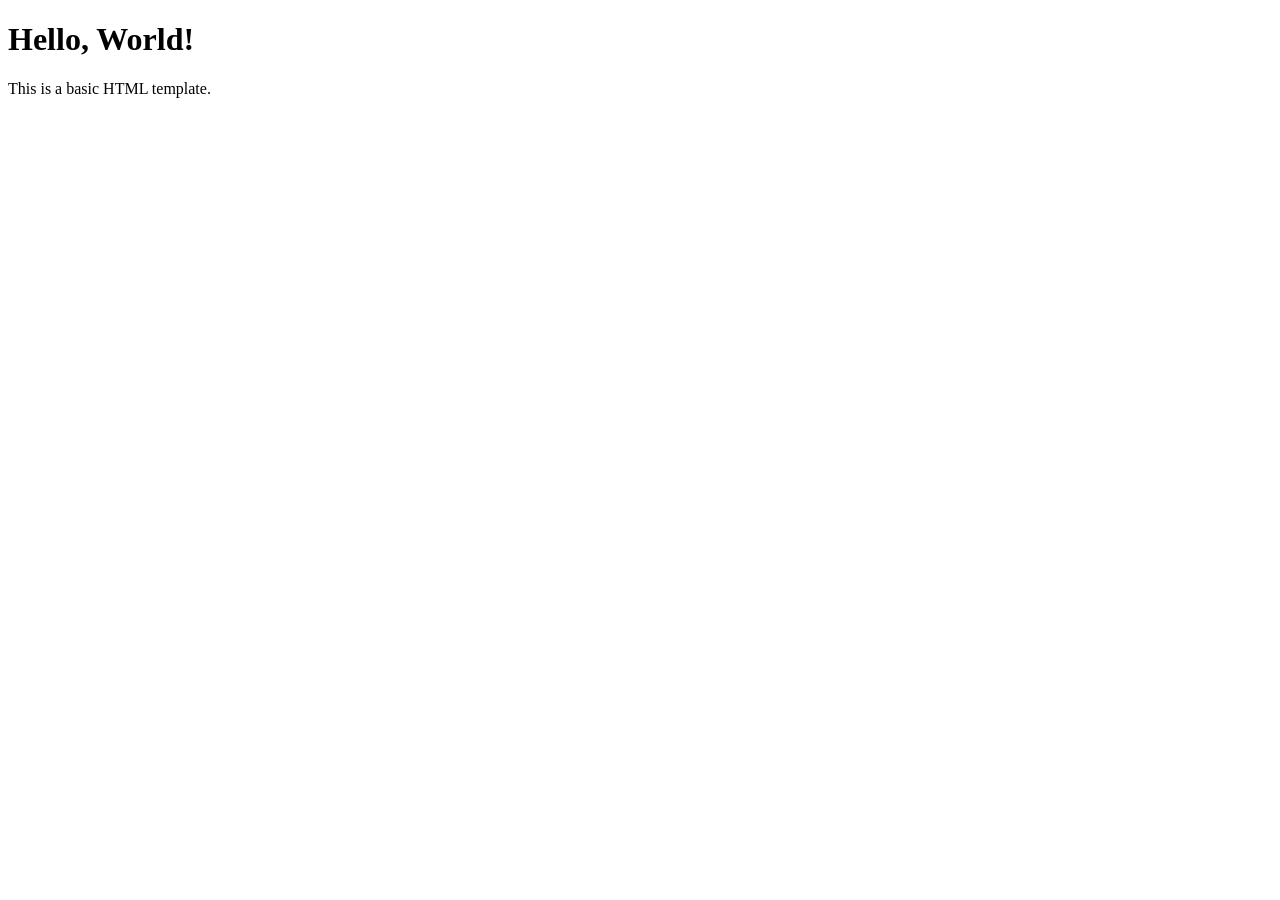
==== index.html @ 809285d4 "Create index.html" ====
<!DOCTYPE html>
<html lang="en">
<head>
    <meta charset="UTF-8">
    <meta name="viewport" content="width=device-width, initial-scale=1.0">
    <title>Document Title</title>
    <!-- Link external CSS stylesheet here -->
    <link rel="stylesheet" href="styles.css">
</head>
<body>

    <h1>Hello, World!</h1>
    <p>This is a basic HTML template.</p>

    <!-- Link external JavaScript file here -->
    <script src="script.js"></script>
</body>
</html>
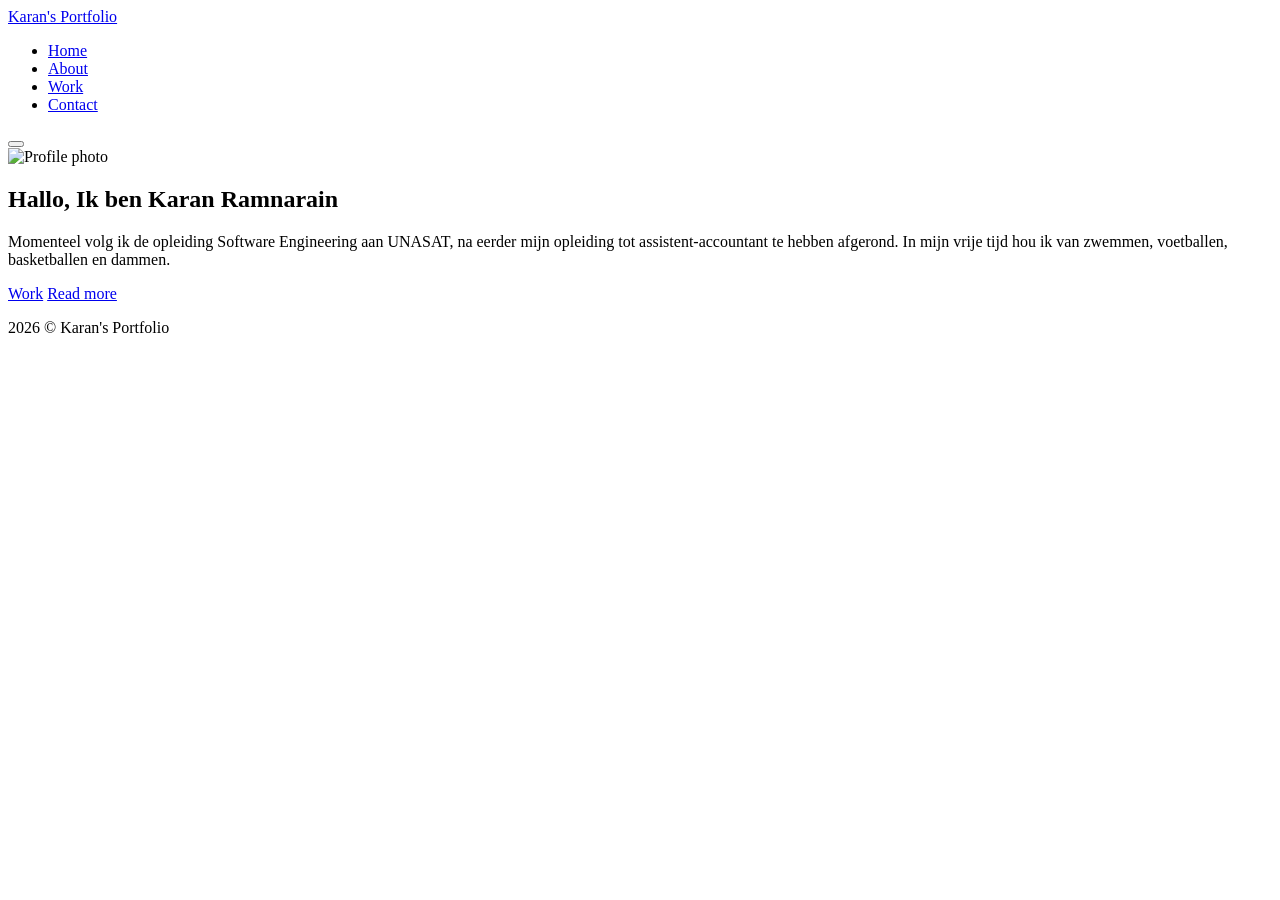
==== commit a94443c4: "Add files via upload" ====
--- a/index.html
+++ b/index.html
@@ -1,18 +1,69 @@
-<!DOCTYPE html>
-<html lang="en">
-<head>
-    <meta charset="UTF-8">
-    <meta name="viewport" content="width=device-width, initial-scale=1.0">
-    <title>Document Title</title>
-    <!-- Link external CSS stylesheet here -->
-    <link rel="stylesheet" href="styles.css">
-</head>
-<body>
-
-    <h1>Hello, World!</h1>
-    <p>This is a basic HTML template.</p>
-
-    <!-- Link external JavaScript file here -->
-    <script src="script.js"></script>
-</body>
-</html>
+<!DOCTYPE html>
+<html lang="en">
+<head>
+<meta charset="UTF-8">
+<meta name="viewport" content="width=device-width, initial-scale=1.0">
+<title>Karan's Portfolio</title>
+
+<link rel="stylesheet" href="css/style.css">
+
+</head>
+<body>
+
+    <nav class="navbar">
+        <div class="nav-logo"><a href="index.html">Karan's Portfolio</a></div>
+        <ul class="nav-links" id="navLinks">
+          <li><a href="index.html">Home</a></li>
+          <li><a href="about.html">About</a></li>
+          <li><a href="work.html">Work</a></li>
+          <li><a href="contact.html">Contact</a></li>
+        </ul>
+        <button class="hamburger" id="hamburger" aria-label="Toggle menu">
+          <span></span>
+          <span></span>
+          <span></span>
+        </button>
+      </nav>
+
+      <section class="hero" id="home">
+        <div class="hero-image">
+          <img src="img/karan-profile.jpg" alt="Profile photo">
+        </div>
+        <div class="hero-text">
+          <h1>Hallo, Ik ben Karan&nbsp;Ramnarain</h1>
+          <p>Momenteel volg ik de opleiding Software Engineering aan UNASAT, na eerder mijn opleiding tot assistent-accountant te hebben afgerond. In mijn vrije tijd hou ik van zwemmen, voetballen, basketballen en dammen.</p>
+          <div class="hero-buttons">
+            <a href="work.html" class="btn btn-primary">Work</a>
+            <a href="about.html" class="btn btn-secondary">Read more</a>
+          </div>
+        </div>
+      </section>
+
+  <main>
+    <!-- Main content goes here -->
+  </main>
+
+  <footer>
+    <p>2026 &copy; Karan's Portfolio</p>
+  </footer>
+
+  <script>
+    const hamburger = document.getElementById('hamburger');
+    const navLinks = document.getElementById('navLinks');
+
+    hamburger.addEventListener('click', () => {
+      hamburger.classList.toggle('active');
+      navLinks.classList.toggle('active');
+    });
+
+    // Close menu when a link is clicked (mobile)
+    navLinks.querySelectorAll('a').forEach(link => {
+      link.addEventListener('click', () => {
+        hamburger.classList.remove('active');
+        navLinks.classList.remove('active');
+      });
+    });
+  </script>
+
+</body>
+</html>
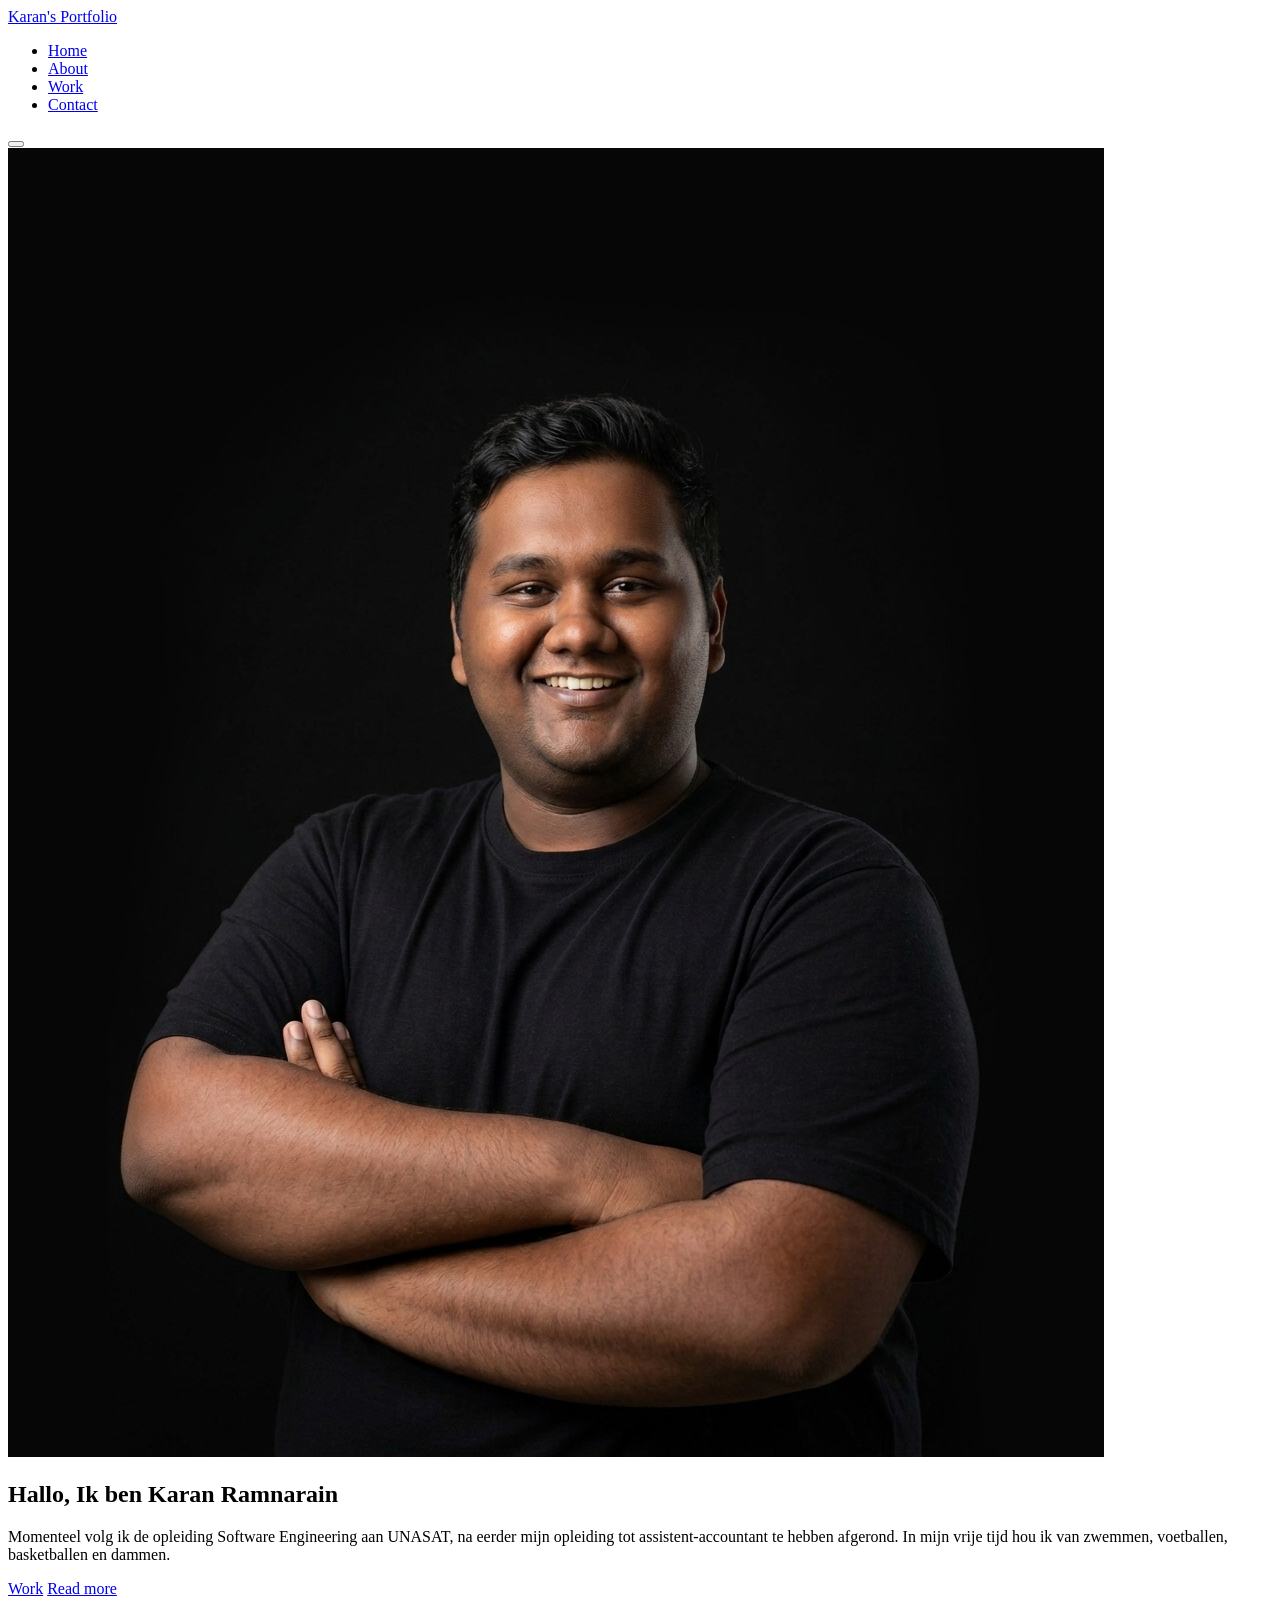
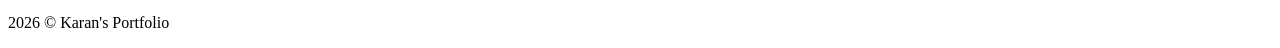
==== commit 162c894c: "Update index.html" ====
--- a/index.html
+++ b/index.html
@@ -5,7 +5,7 @@
 <meta name="viewport" content="width=device-width, initial-scale=1.0">
 <title>Karan's Portfolio</title>
 
-<link rel="stylesheet" href="css/style.css">
+<link rel="stylesheet" href="css/main.css">
 
 </head>
 <body>
@@ -47,23 +47,7 @@
     <p>2026 &copy; Karan's Portfolio</p>
   </footer>
 
-  <script>
-    const hamburger = document.getElementById('hamburger');
-    const navLinks = document.getElementById('navLinks');
-
-    hamburger.addEventListener('click', () => {
-      hamburger.classList.toggle('active');
-      navLinks.classList.toggle('active');
-    });
-
-    // Close menu when a link is clicked (mobile)
-    navLinks.querySelectorAll('a').forEach(link => {
-      link.addEventListener('click', () => {
-        hamburger.classList.remove('active');
-        navLinks.classList.remove('active');
-      });
-    });
-  </script>
+<script src="script/script.js"></script>
 
 </body>
-</html>+</html>
